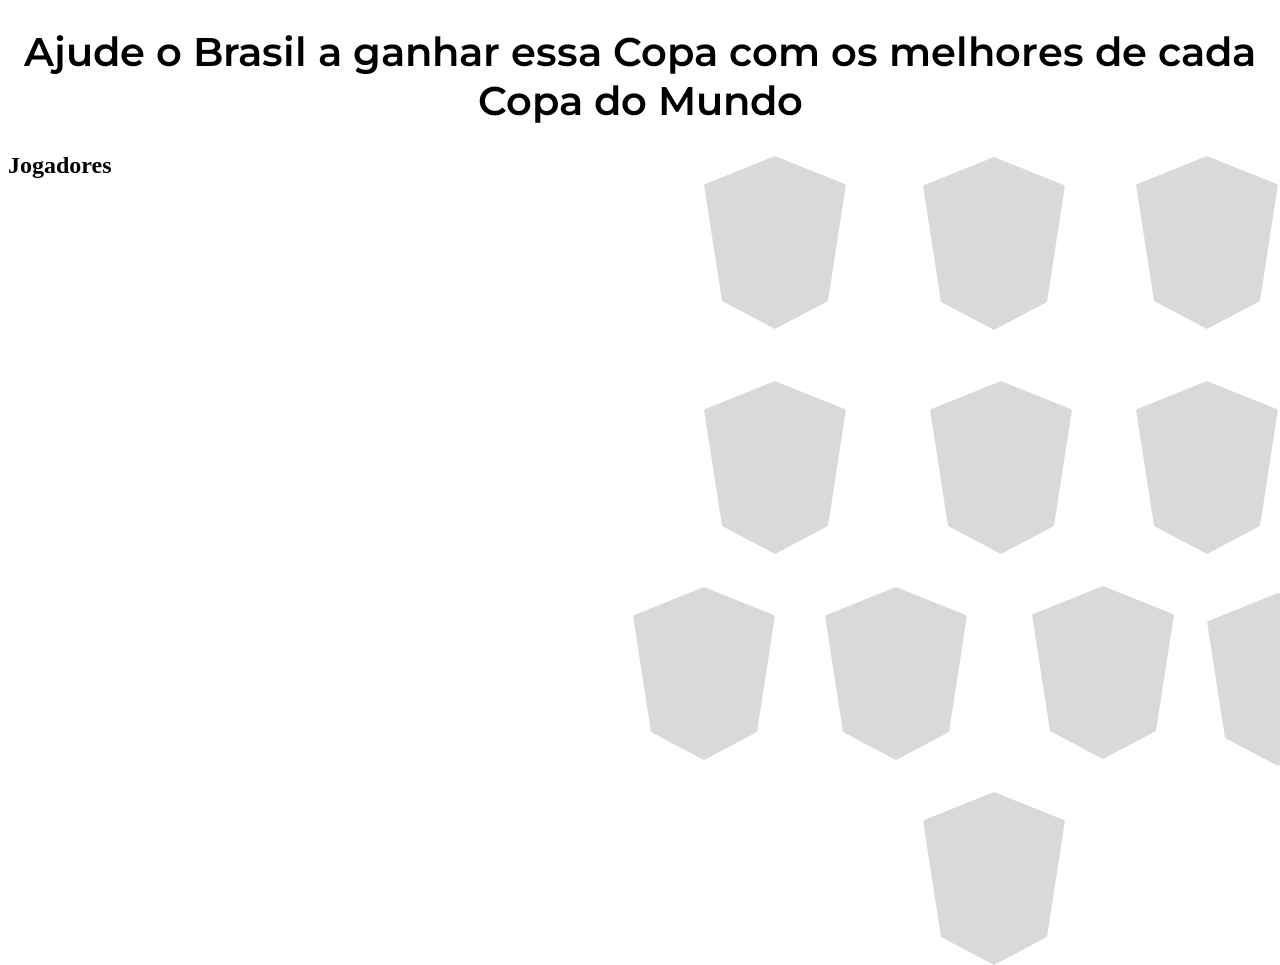
==== fifa/fifa.html @ 6b8adf3f "Add files via upload" ====
<!DOCTYPE html>
<html lang="en">
<head>
    <meta charset="UTF-8">
    <meta http-equiv="X-UA-Compatible" content="IE=edge">
    <meta name="viewport" content="width=device-width, initial-scale=1.0">
    <link rel="stylesheet" href="style.css">
    <title>Game</title>
</head>
<body>
    <header>
    <h1 class="titulo">Ajude o Brasil a ganhar essa Copa com os melhores de cada Copa do Mundo</h1>
    </header>

<!-- Side Bar || Pesquisa dos Jogadores  -->
<div>
<h2>Jogadores</h2>
<label for="Pesquisa">
<div class="Escalacao">
    <ul class="J-Ataque">
     <li id="ataque1"><div draggable="true"><img src="ataque.png" class="pl1" alt=""></div></li>
     <li id="ataque2"><div draggable="true"><img src="ataque.png" alt=""></div></li>
     <li id="ataque3"><div draggable="true"><img src="ataque.png" alt=""></div></li>
    </ul>
    <ul class="J-Meia">
    <li><div draggable="true"><img src="meio.png" alt=""></div></li>
    <li><div draggable="true"><img src="meio.png" alt=""></div></li>
    <li><div draggable="true"><img src="meio.png" alt=""></div></li>
    </ul>
    <ul class="J-Defesa">
    <li><div draggable="true"><img src="zaga.png" alt=""></div></li>
    <li><div draggable="true"><img src="zaga.png" alt=""></div></li>
    <li><div draggable="true"><img src="zaga.png" alt=""></div></li>
    <li><div draggable="true"><img src="zaga.png" alt=""></div></li>
    </ul>
    <ul class="J-Goleiro">
        <li><div draggable="true"><img src="goleiro.png" alt=""></div></li>
    </ul>
</div>
</label>
</div>

<!-- Righ Container || Escalacao 4-3-3  -->
<div>
    <div class="player p1 ataque"></div>
    <div class="player p2 ataque"></div>
    <div class="player p3 ataque"></div>
    <div class="player p4 meio"></div>
    <div class="player p5 meio"></div>
    <div class="player p6 meio"></div>
    <div class="player p7 zaga"></div>
    <div class="player p8 zaga"></div>
    <div class="player p9 zaga"></div>
    <div class="player p10 zaga"></div>
    <div class="player p11 goleiro"></div>
</div>

<script src="https://cdnjs.cloudflare.com/ajax/libs/jquery/3.3.1/jquery.min.js"></script>
<script src="script.js"></script>
</body>
</html>
---- fifa/style.css ----
@import url('https://fonts.googleapis.com/css2?family=Montserrat:ital,wght@0,100;0,200;0,300;0,400;0,500;0,600;0,700;0,800;0,900;1,100;1,200;1,300;1,400;1,500;1,600;1,700;1,800;1,900&display=swap');

.titulo{
font-family: 'Montserrat', sans-serif;  
font-size: 40px;
text-align: center;
font-weight: 600;
}

li{
    list-style-type: none;
}

.hover{
    background-image: none;
}

.mark{

}

.J-Ataque{
    display: none;
}
.J-Meia{
    display: none;
}
.J-Defesa{
    display: none;
}
.J-Goleiro{
    display: none;
}

.player{
    position: absolute;
     width: 142px; 
     height: 173px;
     border-radius: 2px;

}

/* attack */
.p1{
    background-image: url(player.png);
    left: 704px;
    top: 156px;
}

.p2{
    background-image: url(player.png);
    left: 923px;
    top: 157px;
}

.p3{
    background-image: url(player.png);
    left: 1136px;
    top: 156px;
}

/* meio  */
.p4{
    background-image: url(player.png);
    left: 704px;
    top: 381px;
}

.p5{
    background-image: url(player.png);
    left: 930px;
top: 381px;
}

.p6{
    background-image: url(player.png);
    left: 1136px;
top: 381px;
}

/* zaga */

.p7{
    background-image: url(player.png);
    left: 633px;
top: 587px;
}

.p8{
    background-image: url(player.png);
    left: 825px;
top: 587px;
}

.p9{
    background-image: url(player.png);
    left: 1032px;
top: 586px;
}

.p10{
    background-image: url(player.png);
    left: 1207px;
top: 593px;
}

/* goleiro  */
.p11{
    background-image: url(player.png);
    left: 923px;
    top: 792px;
}
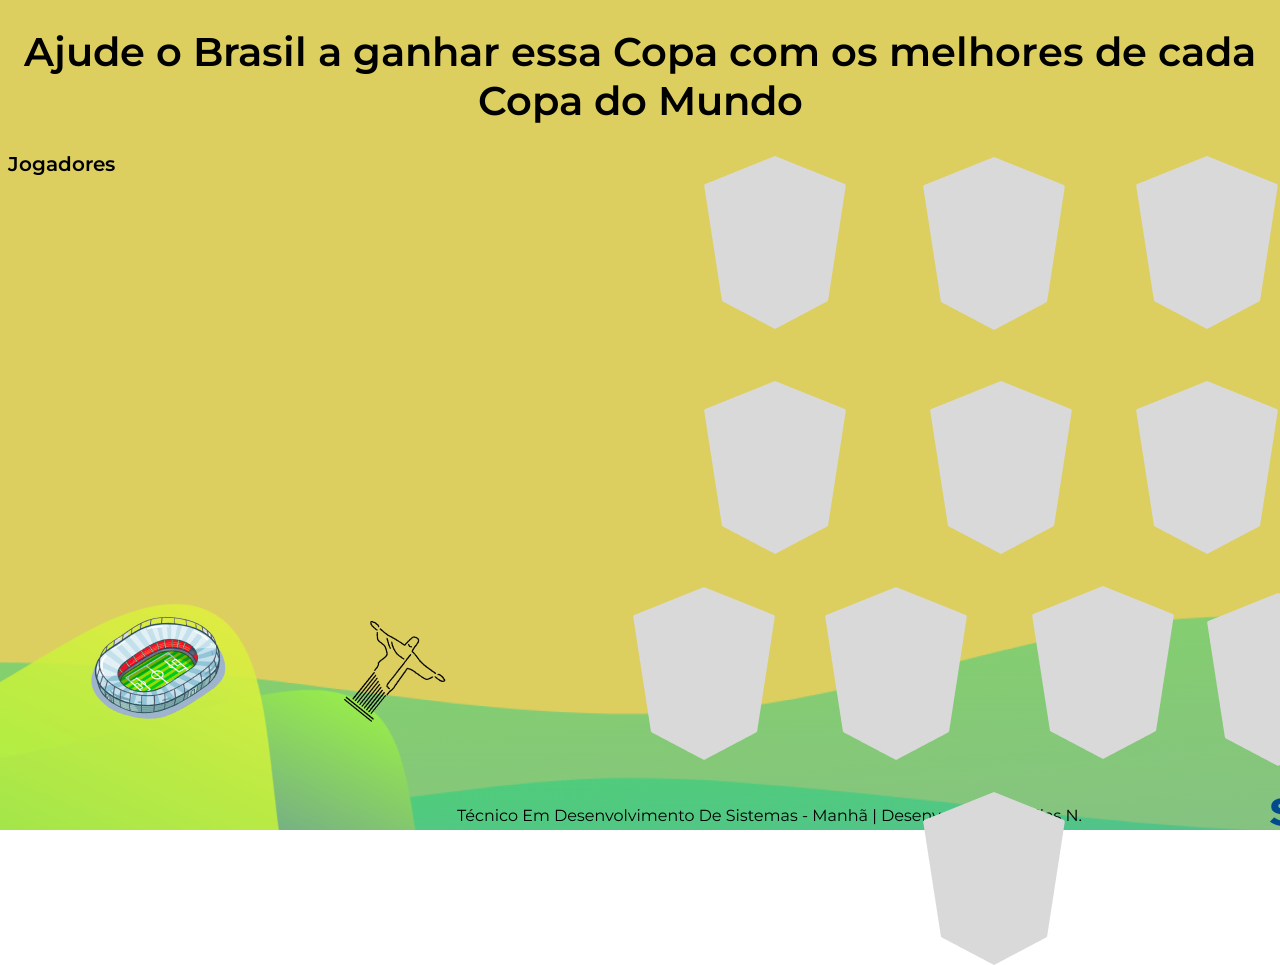
==== commit 0f1856c4: "semi-final" ====
--- a/fifa/fifa.html
+++ b/fifa/fifa.html
@@ -5,43 +5,72 @@
     <meta http-equiv="X-UA-Compatible" content="IE=edge">
     <meta name="viewport" content="width=device-width, initial-scale=1.0">
     <link rel="stylesheet" href="style.css">
-    <title>Game</title>
+    <title>Copa Do Mundo | Projeto TDS - Senac</title>
 </head>
 <body>
     <header>
     <h1 class="titulo">Ajude o Brasil a ganhar essa Copa com os melhores de cada Copa do Mundo</h1>
     </header>
-
+<h2 class="Text-Nome"></h2>
 <!-- Side Bar || Pesquisa dos Jogadores  -->
-<div>
+<div class="PlayerEscalacao">
 <h2>Jogadores</h2>
 <label for="Pesquisa">
 <div class="Escalacao">
-    <ul class="J-Ataque">
-     <li id="ataque1"><div draggable="true"><img src="ataque.png" class="pl1" alt=""></div></li>
-     <li id="ataque2"><div draggable="true"><img src="ataque.png" alt=""></div></li>
-     <li id="ataque3"><div draggable="true"><img src="ataque.png" alt=""></div></li>
-    </ul>
-    <ul class="J-Meia">
-    <li><div draggable="true"><img src="meio.png" alt=""></div></li>
-    <li><div draggable="true"><img src="meio.png" alt=""></div></li>
-    <li><div draggable="true"><img src="meio.png" alt=""></div></li>
-    </ul>
-    <ul class="J-Defesa">
-    <li><div draggable="true"><img src="zaga.png" alt=""></div></li>
-    <li><div draggable="true"><img src="zaga.png" alt=""></div></li>
-    <li><div draggable="true"><img src="zaga.png" alt=""></div></li>
-    <li><div draggable="true"><img src="zaga.png" alt=""></div></li>
-    </ul>
-    <ul class="J-Goleiro">
-        <li><div draggable="true"><img src="goleiro.png" alt=""></div></li>
-    </ul>
+    <div class="J-Ataque">
+     <div class="atacantes" draggable="true">
+     <img src="./Cards-Fifa/V-Jr-Ata.png" draggable="true" class="pAtaque dragAt" alt="">
+     <img src="./Cards-Fifa/Pele-Ata.png" draggable="true" class="pAtaque dragAt" alt="">
+     <img src="./Cards-Fifa/Jesus-Ata.png" draggable="true" class="pAtaque dragAt" alt="">
+     <img src="./Cards-Fifa/Neymar-Ata.png" draggable="true" class="pAtaque dragAt" alt="">
+     <img src="./Cards-Fifa/M Cunha-Ata.png" draggable="true" class="pAtaque dragAt" alt="">
+     <img src="./Cards-Fifa/Rodrygo-Ata.png" draggable="true" class="pAtaque dragAt" alt="">
+     <img src="./Cards-Fifa/Ronaldo-Ata.png" draggable="true" class="pAtaque dragAt" alt="">
+     <img src="./Cards-Fifa/Coutinho-Ata.png" draggable="true" class="pAtaque dragAt" alt="">
+     <img src="./Cards-Fifa/Raphinha-Ata.png" draggable="true" class="pAtaque dragAt" alt="">
+     <img src="./Cards-Fifa/Garrincha-Ata.png" draggable="true" class="pAtaque dragAt" alt="">
+     <img src="./Cards-Fifa/Richarlison-Ata.png" draggable="true" class="pAtaque dragAt" alt="">
+     <img src="./Cards-Fifa/G Martinelli-Ata.png" draggable="true" class="pAtaque dragAt" alt="">
+    </div>
+    </div>
+
+    <div class="J-Meia">
+    <div class="meiocampo" draggable="true">
+    <img src="./Cards-Fifa/Fred-Meia.png" draggable="true" class="pMeio dragMe" alt="">
+    <img src="./Cards-Fifa/Kaka-Meia.png" draggable="true" class="pMeio dragMe" alt="">
+    <img src="./Cards-Fifa/Fabinho-Meia.png" draggable="true" class="pMeio dragMe" alt="">
+    <img src="./Cards-Fifa/Rivaldo-Meia.png" draggable="true" class="pMeio dragMe" alt="">
+    <img src="./Cards-Fifa/Casemiro-Meia.png" draggable="true" class="pMeio dragMe" alt="">
+    <img src="./Cards-Fifa/L Paqueta-Meia.png" draggable="true" class="pMeio dragMe" alt="">
+    <img src="./Cards-Fifa/Ronaldinho-Meia.png" draggable="true" class="pMeio dragMe" alt="">
+    <img src="./Cards-Fifa/Bruno Guimaraes-Meia.png" draggable="true" class="pMeio dragMe" alt="">
+    </div>
+    </div>
+
+    <div class="J-Defesa">
+    <div class="zagueiros" draggable="true">
+    <img src="./Cards-Fifa/Cafu-Zag.png" draggable="true" class="pZaga dragZa" alt="">
+    <img src="./Cards-Fifa/Danilo-Zag.png" draggable="true" class="pZaga dragZa" alt="">
+    <img src="./Cards-Fifa/T-Silva-Zag.png" draggable="true" class="pZaga dragZa" alt="">
+    <img src="./Cards-Fifa/Marquinhos-Zag.png" draggable="true" class="pZaga dragZa"  alt="">
+    <img src="./Cards-Fifa/Alex Sandro-Zag.png" draggable="true" class="pZaga dragZa"  alt="">
+    <img src="./Cards-Fifa/Alex Telles-Zag.png" draggable="true" class="pZaga dragZa"  alt="">
+    <img src="./Cards-Fifa/Daniel Alves-Zag.png" draggable="true" class="pZaga dragZa"  alt="">
+    <img src="./Cards-Fifa/Eder Militao-Zag.png" draggable="true" class="pZaga dragZa"  alt="">
+    </div>
+    </div>
+    <div class="J-Goleiro">
+        <div class="gol" draggable="true">
+        <img src="./Cards-Fifa/Alisson-Gl.png" draggable="true" class="pGoleiro dragGl" alt="">
+        <img src="./Cards-Fifa/Ederson-Gl.png" draggable="true" class="pGoleiro dragGl" alt="">
+    </div>
+    </div>
 </div>
 </label>
 </div>
 
 <!-- Righ Container || Escalacao 4-3-3  -->
-<div>
+
     <div class="player p1 ataque"></div>
     <div class="player p2 ataque"></div>
     <div class="player p3 ataque"></div>
@@ -53,7 +82,7 @@
     <div class="player p9 zaga"></div>
     <div class="player p10 zaga"></div>
     <div class="player p11 goleiro"></div>
-</div>
+
 
 <script src="https://cdnjs.cloudflare.com/ajax/libs/jquery/3.3.1/jquery.min.js"></script>
 <script src="script.js"></script>
--- a/fifa/style.css
+++ b/fifa/style.css
@@ -1,4 +1,12 @@
 @import url('https://fonts.googleapis.com/css2?family=Montserrat:ital,wght@0,100;0,200;0,300;0,400;0,500;0,600;0,700;0,800;0,900;1,100;1,200;1,300;1,400;1,500;1,600;1,700;1,800;1,900&display=swap');
+
+body{
+    background-image: url(./wallpapper.png);
+    overflow-y: auto;
+    overflow-x: hidden;
+    background-repeat:no-repeat;
+    background-attachment: fixed;
+}
 
 .titulo{
 font-family: 'Montserrat', sans-serif;  
@@ -7,17 +15,58 @@
 font-weight: 600;
 }
 
-li{
-    list-style-type: none;
+.AtaPlayer{
+    background:none;
+}
+
+h2{
+    font-family: 'Montserrat', sans-serif;  
+font-size: 20px;
+font-weight: 600;
+}
+
+.Escalacao{
+    width: 600px;
+    overflow-y: scroll;
+    height: 750px;
+}
+
+.atacantes{
+width: 550px;
+}
+
+.pAtaque{
+    width: 165px;
+}
+
+.meiocampo{
+    width: 550px;  
+}
+
+.pMeio{
+    width: 165px;
+}
+
+.zagueiros{
+    width: 550px;  
+}
+
+.pZaga{
+    width: 165px;
+}
+
+.gol{
+    width: 550px;  
+}
+
+.pGoleiro{
+    width: 165px;
 }
 
 .hover{
     background-image: none;
 }
 
-.mark{
-
-}
 
 .J-Ataque{
     display: none;
@@ -42,18 +91,30 @@
 
 /* attack */
 .p1{
+    position: absolute;
+    width: 142px; 
+    height: 173px;
+    border-radius: 2px;
     background-image: url(player.png);
     left: 704px;
     top: 156px;
 }
 
 .p2{
+    position: absolute;
+    width: 142px; 
+    height: 173px;
+    border-radius: 2px;
     background-image: url(player.png);
     left: 923px;
     top: 157px;
 }
 
 .p3{
+    position: absolute;
+    width: 142px; 
+    height: 173px;
+    border-radius: 2px;
     background-image: url(player.png);
     left: 1136px;
     top: 156px;
@@ -61,18 +122,30 @@
 
 /* meio  */
 .p4{
+    position: absolute;
+    width: 142px; 
+    height: 173px;
+    border-radius: 2px;
     background-image: url(player.png);
     left: 704px;
     top: 381px;
 }
 
 .p5{
+    position: absolute;
+    width: 142px; 
+    height: 173px;
+    border-radius: 2px;
     background-image: url(player.png);
     left: 930px;
 top: 381px;
 }
 
 .p6{
+    position: absolute;
+    width: 142px; 
+    height: 173px;
+    border-radius: 2px;
     background-image: url(player.png);
     left: 1136px;
 top: 381px;
@@ -81,24 +154,40 @@
 /* zaga */
 
 .p7{
+    position: absolute;
+    width: 142px; 
+    height: 173px;
+    border-radius: 2px;
     background-image: url(player.png);
     left: 633px;
 top: 587px;
 }
 
 .p8{
+    position: absolute;
+    width: 142px; 
+    height: 173px;
+    border-radius: 2px;
     background-image: url(player.png);
     left: 825px;
 top: 587px;
 }
 
 .p9{
+    position: absolute;
+    width: 142px; 
+    height: 173px;
+    border-radius: 2px;
     background-image: url(player.png);
     left: 1032px;
 top: 586px;
 }
 
 .p10{
+    position: absolute;
+    width: 142px; 
+    height: 173px;
+    border-radius: 2px;
     background-image: url(player.png);
     left: 1207px;
 top: 593px;
@@ -106,6 +195,10 @@
 
 /* goleiro  */
 .p11{
+    position: absolute;
+    width: 142px; 
+    height: 173px;
+    border-radius: 2px;
     background-image: url(player.png);
     left: 923px;
     top: 792px;
